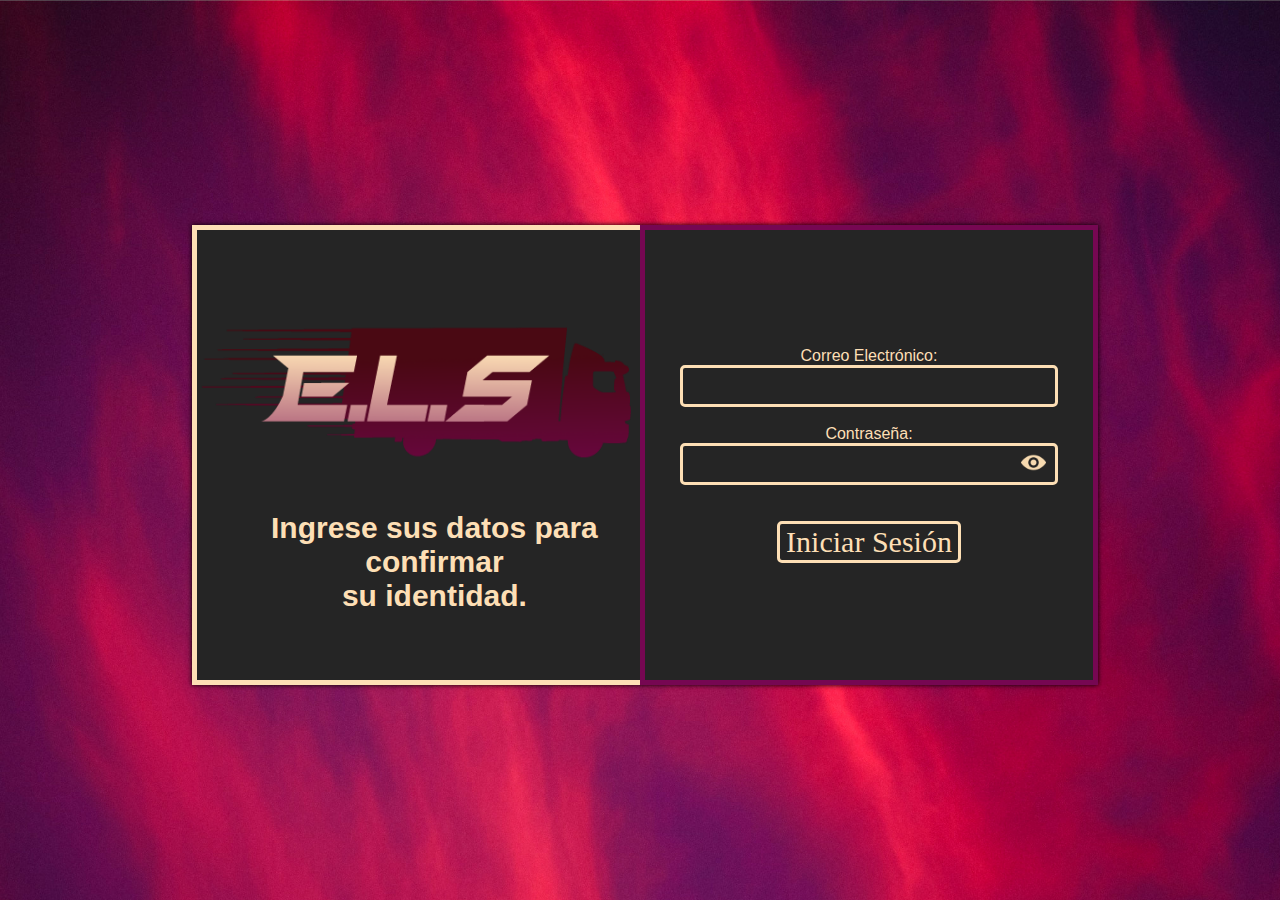
==== html/login.html @ 33bba3bd "1ra subida de la pagina web" ====
<!DOCTYPE html>
<html lang="en">
<head>
    <meta charset="UTF-8">
    <meta http-equiv="X-UA-Compatible" content="IE=edge">
    <meta name="viewport" content="width=device-width, initial-scale=1.0">
    <link rel="stylesheet" href="../css/login.css">
    <link rel="stylesheet" href="/css/clasesGlobales.css">
    <meta name="author" content="Script TriByte">
    <title>E.L.S - Iniciar Sesion</title>
    <link rel="icon" href="/img/iconoPestana.png">
</head>
<body>
    <div class="contenedorInformacionLogin">
        <img id="logoLogin" src="/img/Logo del Sistema.png">
        <label id="mensajeLogin"><b>Ingrese sus datos para<br>confirmar<br>su identidad.</b></label>
        <div class="contenedorLogin">
            <form action="">
                <label>Correo Electrónico:</label><br>
                <input class="inputCambiado" id="email" type="text">
                <br><br>
                <label>Contraseña:</label><br>
                <input class="inputCambiado" id="contrasenia" type="password">
                <div id="verContrasenia"></div>
                <br><br><br>
            </form>
            <a id="iniciarSesion" href="/"><button class="inputCambiado" id="botonIniciarSesion">Iniciar Sesión</button></a>
        </div>
    </div>
    <script src="../js/login.js"></script>
</body>
</html>
---- css/login.css ----
body{
    background-image: url(../img/prueba.jpg)
}

.contenedorInformacionLogin{
    position: absolute;
    top: 25%;
    left: 15%;
    width: 70%;
    height: 50%;
    border: solid 5px #fddfb5;
    color: #fddfb5;
    background-color: #252525;
    box-shadow: 0px 0px 5px black;
}

#logoLogin{
    position: relative;
    top: 20%;
    width: 50%;
}

#mensajeLogin{
    position: absolute;
    bottom: 15%;
    left: calc(25% - 150px);
    font-size: 30px;
    text-align: center;
}

.contenedorLogin{
    position: absolute;
    top: -5px;
    right: -5px;
    width: 50%;
    height: 100%;
    display: grid;
    text-align: center;
    align-content: center;
    place-items: center;
    border: solid 5px #760752;
}

.inputCambiado{
    background: none;
    font-size: 30px;
    border: solid 3px #fddfb5;
    border-radius: 5px;
    color: #fddfb5;
    font-family: 'Times New Roman', Times, serif;
}

#verContrasenia{
    position: absolute;
    width: 25px;
    height: 25px;
    background-image: url(../img/verContrasena.png);
    background-size: cover;
    margin-top: 7px;
    margin-left: -37px;
    display: inline;
    cursor: pointer;
}

#botonIniciarSesion{
    cursor: pointer;
}

#iniciarSesion{
    width: 200px;
}
---- css/clasesGlobales.css ----
body{
    padding: 0;
    background-size: cover;
    background-attachment: fixed;
    background-repeat: no-repeat;
    background-position: center center;
    font-family: 'Roboto', sans-serif;
    overflow-x: hidden;
}

.cambioCursor{
    cursor: pointer;
}
  
.textoClaro{
    color: #fddfb5;
}

.absoluto{
    position: absolute;
}

.roboto{
    font-family: 'Roboto', sans-serif;
}
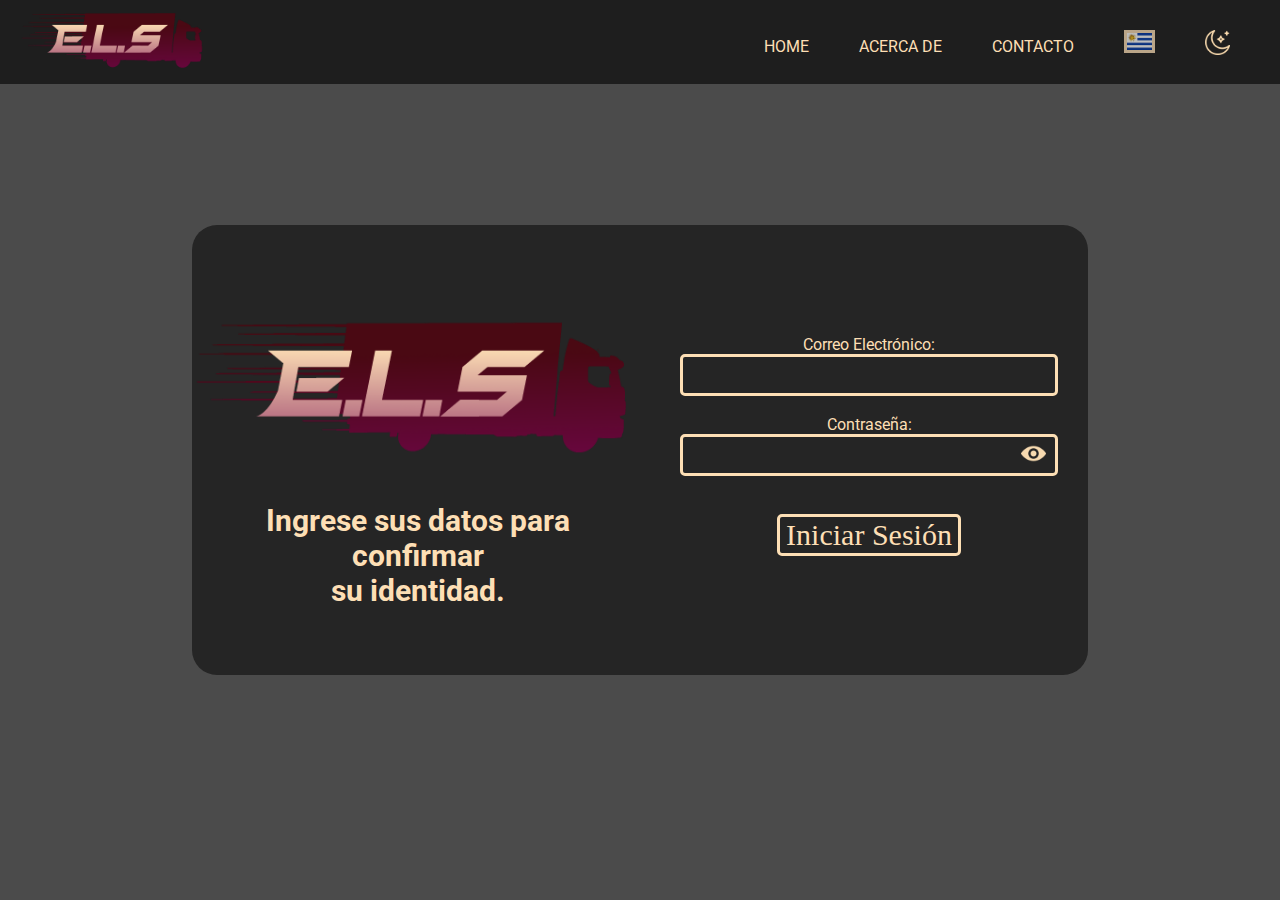
==== commit bef7f2fe: "Cambio total de diseño" ====
--- a/html/login.html
+++ b/html/login.html
@@ -4,13 +4,26 @@
     <meta charset="UTF-8">
     <meta http-equiv="X-UA-Compatible" content="IE=edge">
     <meta name="viewport" content="width=device-width, initial-scale=1.0">
-    <link rel="stylesheet" href="../css/login.css">
     <link rel="stylesheet" href="/css/clasesGlobales.css">
+    <link rel="stylesheet" href="/css/headerStyle.css">
+    <link rel="stylesheet" href="/css/login.css">
     <meta name="author" content="Script TriByte">
     <title>E.L.S - Iniciar Sesion</title>
     <link rel="icon" href="/img/iconoPestana.png">
 </head>
 <body>
+    <header class="textoClaro">
+        <a href="/"><img class="logo" src="/img/Logo del Sistema.png"></a>
+        <nav>
+          <ul>
+            <li class="cambioCursor"><a href="/">HOME</a></li>
+            <li><a href="/html/opcionesHeader/acercaDe.html">ACERCA DE</a></li>
+            <li class="cambioCursor"><a href="/html/opcionesHeader/contacto.html">CONTACTO</a></li>
+            <li><div class="boton textoClaro cambioCursor divEnHeader" id="idiomaDelSistema"></div></li>
+            <li><div class="boton textoClaro cambioCursor divEnHeader" id="aparienciaDelSistema"></div></li>
+          </ul>
+        </nav>
+    </header>
     <div class="contenedorInformacionLogin">
         <img id="logoLogin" src="/img/Logo del Sistema.png">
         <label id="mensajeLogin"><b>Ingrese sus datos para<br>confirmar<br>su identidad.</b></label>
--- a/css/clasesGlobales.css
+++ b/css/clasesGlobales.css
@@ -6,6 +6,7 @@
     background-position: center center;
     font-family: 'Roboto', sans-serif;
     overflow-x: hidden;
+    background-color: #4b4b4b;
 }
 
 .cambioCursor{
--- a/css/headerStyle.css
+++ b/css/headerStyle.css
@@ -0,0 +1,97 @@
+.centradoEnHeader{
+    position: relative;
+    top: 30%;
+}
+
+.textoClaro{
+    color: #fddfb5;
+}
+
+header{
+    position: absolute;
+    left: 0%;
+    top: 0%;
+    width: 100%;
+    display: flex;
+    justify-content: space-between;
+    align-items: center;
+    background-color: rgba(0, 0, 0, 0.6);
+    padding: 10px 0px 10px 0px;
+}
+
+nav ul{
+    list-style-type: none;
+    margin: 0;
+    padding: 0;
+    display: flex;
+}
+  
+nav ul li{
+    margin-right: 50px;
+}
+  
+nav ul li a{
+    text-decoration: none;
+    position: relative;
+    top: 30%;
+}
+  
+.logo{
+    position: relative;
+    height: 60px;
+    left: 20px;
+}
+  
+#contenedorUsuario{
+    display: flex;
+    justify-content: center;
+    align-items: center;
+    width: fit-content;
+    height: fit-content;
+    padding: 10px;
+    margin-right: 30px;
+    cursor: pointer;
+}
+  
+#iconoUsuario{
+    position: relative;
+    height: 30px;
+    width: 30px;
+}
+
+a{
+    text-decoration: none;
+    color: inherit;
+}
+
+.boton{
+    width: fit-content;
+    background: none;
+    border: none;
+    font-family: 'Roboto', sans-serif;
+    font-size: 16px;
+}
+
+#idiomaDelSistema{
+    background-image: url(../img/banderaUruguay.png);
+    width: 25px;
+    height: 17px;
+    background-size: cover;
+    border: solid 3px #fddfb5;
+    opacity: 70%;
+}
+  
+#idiomaDelSistema:hover{
+    opacity: 100%;
+}
+  
+#aparienciaDelSistema{
+    background-image: url(../img/iconoModoOscuro.png);
+    width: 25px;
+    height: 25px;
+    background-size: cover;
+}
+
+.divEnHeader{
+    margin-top: 10px;
+}--- a/css/login.css
+++ b/css/login.css
@@ -1,5 +1,7 @@
+@import url('https://fonts.googleapis.com/css2?family=Roboto&display=swap');
+
 body{
-    background-image: url(../img/prueba.jpg)
+    background-color: #4b4b4b;
 }
 
 .contenedorInformacionLogin{
@@ -8,10 +10,9 @@
     left: 15%;
     width: 70%;
     height: 50%;
-    border: solid 5px #fddfb5;
     color: #fddfb5;
     background-color: #252525;
-    box-shadow: 0px 0px 5px black;
+    border-radius: 25px;
 }
 
 #logoLogin{
@@ -38,7 +39,6 @@
     text-align: center;
     align-content: center;
     place-items: center;
-    border: solid 5px #760752;
 }
 
 .inputCambiado{
@@ -68,4 +68,8 @@
 
 #iniciarSesion{
     width: 200px;
+}
+
+.divEnHeader{
+    margin-top: 0px;
 }